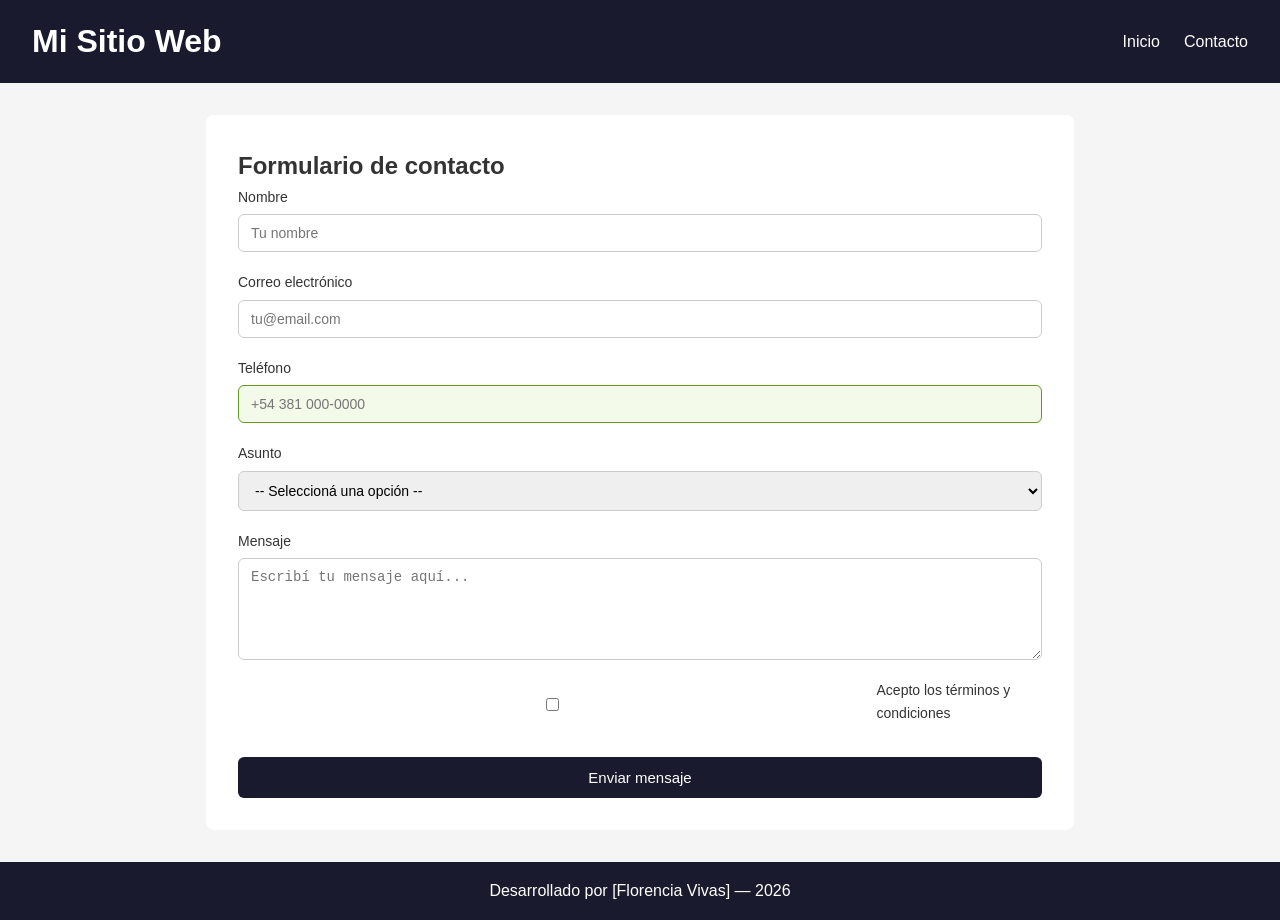
==== Documents/vivas-florencia-mi-primer-sitio/contact.html @ 2b2103bd "Agregar formulario de contacto con validación nativa" ====
<!DOCTYPE html>
<html lang="es">
<head>
  <meta charset="UTF-8">
  <meta name="viewport" content="width=device-width, initial-scale=1.0">
  <title>Contacto</title>
  <link rel="stylesheet" href="style-form.css">
</head>
<body>

  <header>
    <h1>Mi Sitio Web</h1>
    <nav>
      <ul>
        <li><a href="index.html">Inicio</a></li>
        <li><a href="contact.html">Contacto</a></li>
      </ul>
    </nav>
  </header>

  <main>
    <section>
      <h2>Formulario de contacto</h2>

      <form action="#" method="post">

        <div class="campo">
          <label for="nombre">Nombre</label>
          <input type="text" id="nombre" name="nombre"
            placeholder="Tu nombre" required minlength="3">
        </div>

        <div class="campo">
          <label for="email">Correo electrónico</label>
          <input type="email" id="email" name="email"
            placeholder="tu@email.com" required>
        </div>

        <div class="campo">
          <label for="telefono">Teléfono</label>
          <input type="tel" id="telefono" name="telefono"
            placeholder="+54 381 000-0000"
            pattern="[\+]?[0-9\s\-]{7,15}">
        </div>

        <div class="campo">
          <label for="asunto">Asunto</label>
          <select id="asunto" name="asunto" required>
            <option value="">-- Seleccioná una opción --</option>
            <option value="consulta">Consulta general</option>
            <option value="presupuesto">Solicitar presupuesto</option>
            <option value="soporte">Soporte técnico</option>
          </select>
        </div>

        <div class="campo">
          <label for="mensaje">Mensaje</label>
          <textarea id="mensaje" name="mensaje"
            placeholder="Escribí tu mensaje aquí..."
            required minlength="10" rows="5"></textarea>
        </div>

        <div class="campo campo-checkbox">
          <input type="checkbox" id="terminos" name="terminos" required>
          <label for="terminos">Acepto los términos y condiciones</label>
        </div>

        <button type="submit">Enviar mensaje</button>

      </form>
    </section>
  </main>

  <footer>
    <p>Desarrollado por [Florencia Vivas] — 2026</p>
  </footer>

</body>
</html>
---- Documents/vivas-florencia-mi-primer-sitio/style-form.css ----
* {
  box-sizing: border-box;
  margin: 0;
  padding: 0;
}

body {
  font-family: sans-serif;
  line-height: 1.6;
  color: #333;
  background: #f5f5f5;
}

header {
  background: #1a1a2e;
  color: white;
  padding: 1rem 2rem;
  display: flex;
  align-items: center;
  justify-content: space-between;
}

nav ul {
  list-style: none;
  display: flex;
  gap: 1.5rem;
}

nav a {
  color: white;
  text-decoration: none;
}

nav a:hover {
  text-decoration: underline;
}

main {
  max-width: 900px;
  margin: 2rem auto;
  padding: 0 1rem;
}

section {
  background: white;
  padding: 2rem;
  border-radius: 8px;
  margin-bottom: 1.5rem;
}

footer {
  text-align: center;
  padding: 1rem;
  background: #1a1a2e;
  color: white;
  margin-top: 2rem;
}

/* Formulario — (d) estilos generales */
.campo {
  display: flex;
  flex-direction: column;
  margin-bottom: 1.2rem;
}

.campo label {
  font-size: 14px;
  margin-bottom: 6px;
  font-weight: 500;
}

.campo input,
.campo select,
.campo textarea {
  width: 100%;
  padding: 10px 12px;
  border: 1.5px solid #ccc;
  border-radius: 6px;
  font-size: 14px;
  outline: none;
}

/* (c) input:focus — borde azul y box-shadow */
input:focus,
select:focus,
textarea:focus {
  border-color: #378ADD;
  box-shadow: 0 0 0 3px rgba(55, 138, 221, 0.15);
}

/* (a) input:valid — borde verde y fondo claro */
input:valid,
select:valid,
textarea:valid {
  border-color: #639922;
  background-color: #f4faea;
}

/* (b) input:invalid — borde rojo, solo si el usuario ya escribió */
input:invalid:not(:placeholder-shown),
textarea:invalid:not(:placeholder-shown) {
  border-color: #E24B4A;
  background-color: #fff5f5;
}

/* Checkbox */
.campo-checkbox {
  flex-direction: row;
  align-items: center;
  gap: 10px;
}

/* Botón enviar */
button[type="submit"] {
  background-color: #1a1a2e;
  color: white;
  border: none;
  padding: 12px 24px;
  border-radius: 6px;
  font-size: 15px;
  cursor: pointer;
  width: 100%;
  margin-top: 0.5rem;
}

button[type="submit"]:hover {
  background-color: #378ADD;
}
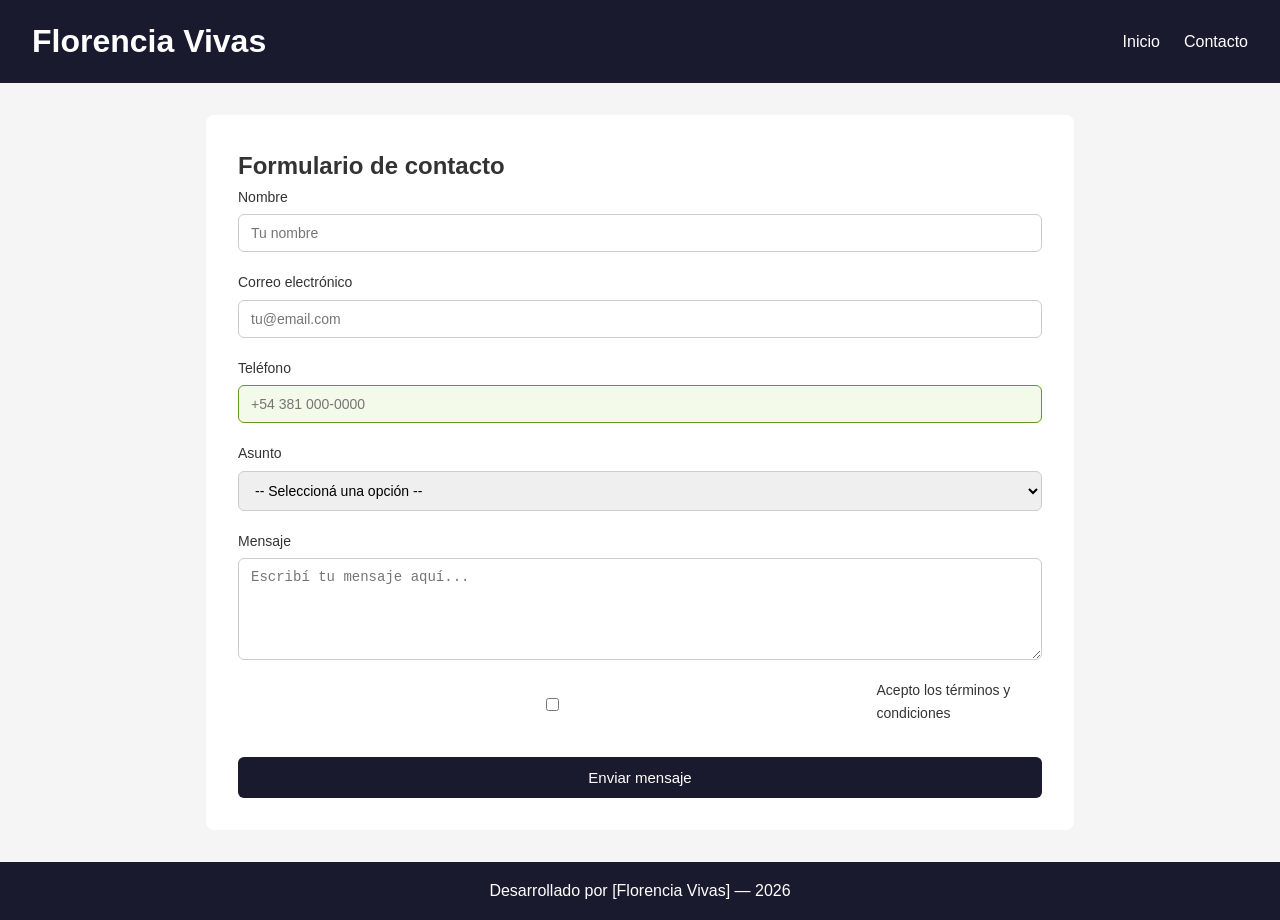
==== commit 3da39ae1: "Actualizar encabezado del formulario de contacto" ====
--- a/Documents/vivas-florencia-mi-primer-sitio/contact.html
+++ b/Documents/vivas-florencia-mi-primer-sitio/contact.html
@@ -9,7 +9,7 @@
 <body>
 
   <header>
-    <h1>Mi Sitio Web</h1>
+    <h1>Florencia Vivas</h1>
     <nav>
       <ul>
         <li><a href="index.html">Inicio</a></li>
